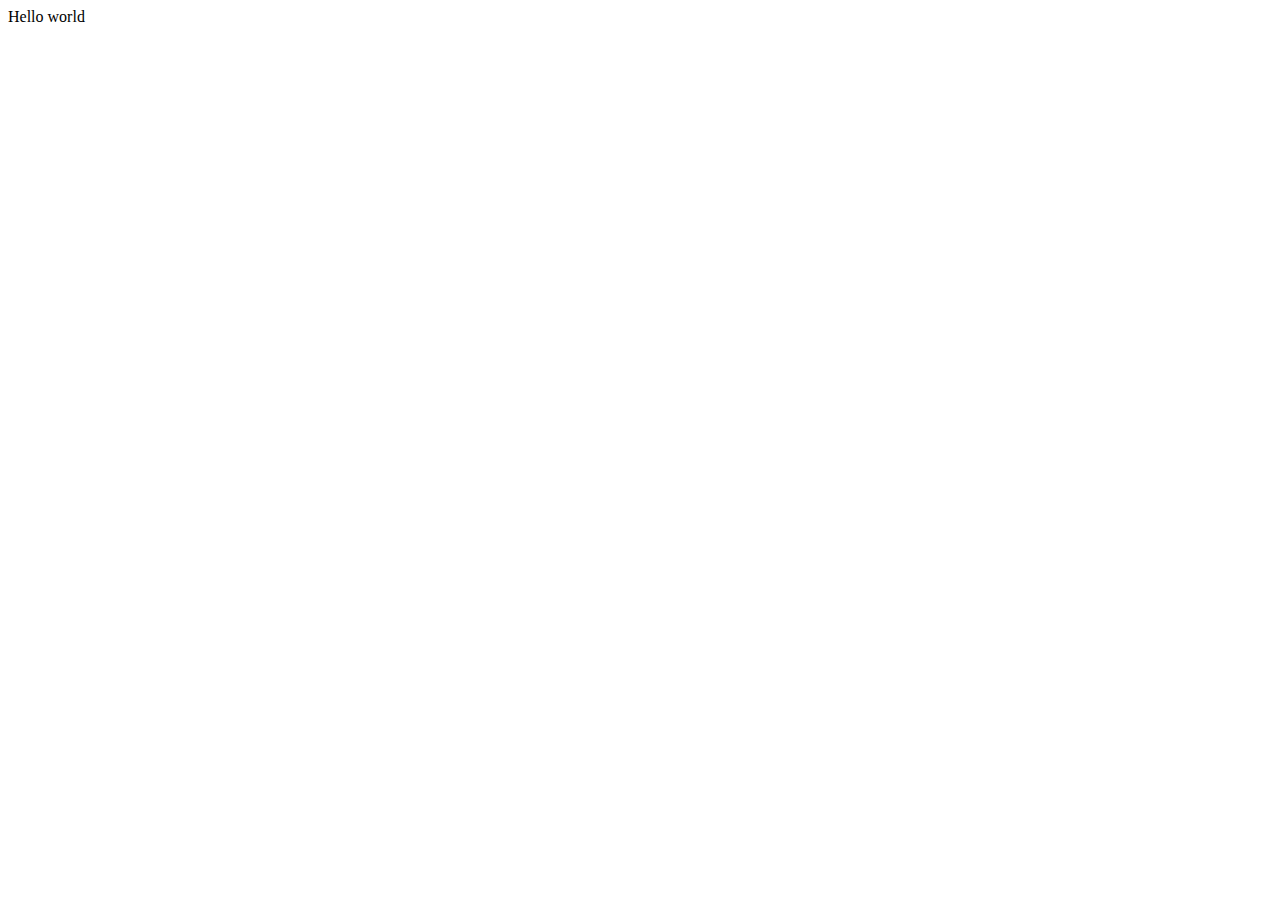
==== index.html @ f68014dd "first website" ====
<!DOCTYPE html>
<html lang="en">
<head>
    <meta charset="UTF-8">
    <meta http-equiv="X-UA-Compatible" content="IE=edge">
    <meta name="viewport" content="width=device-width, initial-scale=1.0">
    <title>Document</title>
</head>
<body>
    Hello world
</body>
</html>
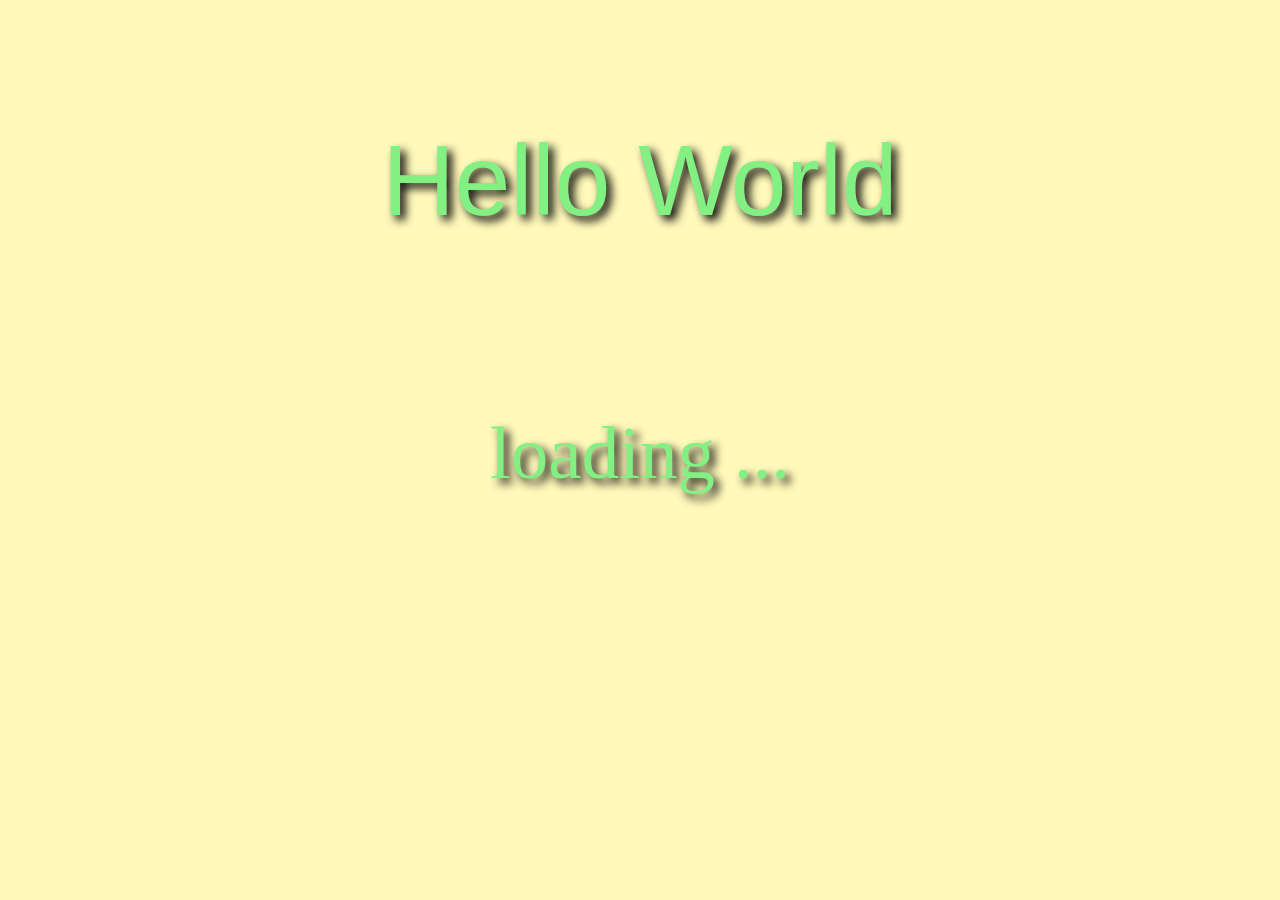
==== commit 46406b91: "upload" ====
--- a/index.html
+++ b/index.html
@@ -5,8 +5,20 @@
     <meta http-equiv="X-UA-Compatible" content="IE=edge">
     <meta name="viewport" content="width=device-width, initial-scale=1.0">
     <title>Document</title>
+    <link rel="stylesheet" href="style.css">
 </head>
 <body>
-    Hello world
+
+<div class="title">
+<br>
+Hello World
+</div>
+
+<div class="text">
+<br>
+<br>
+loading ...
+</div>
+
 </body>
 </html>--- a/style.css
+++ b/style.css
@@ -0,0 +1,23 @@
+
+body{
+    background-color: rgb(255, 249, 186);
+    background-image: url(https://media.tenor.com/wpSo-8CrXqUAAAAi/loading-loading-forever.gif);
+    background-size: 15%;
+    background-repeat: no-repeat;
+    background-position: center;
+}
+
+div.title{
+    font-size: 100px;
+    font-family:'Gill Sans', 'Gill Sans MT', Calibri, 'Trebuchet MS', sans-serif;
+    color: rgb(131, 240, 131);
+    text-shadow: 5px 5px 10px rgb(0, 0, 0);
+    text-align: center;
+}
+
+div.text{
+    font-size: 75px;
+    color: rgb(131, 240, 131);
+    text-shadow: 5px 5px 10px rgb(0, 0, 0);
+    text-align: center;
+}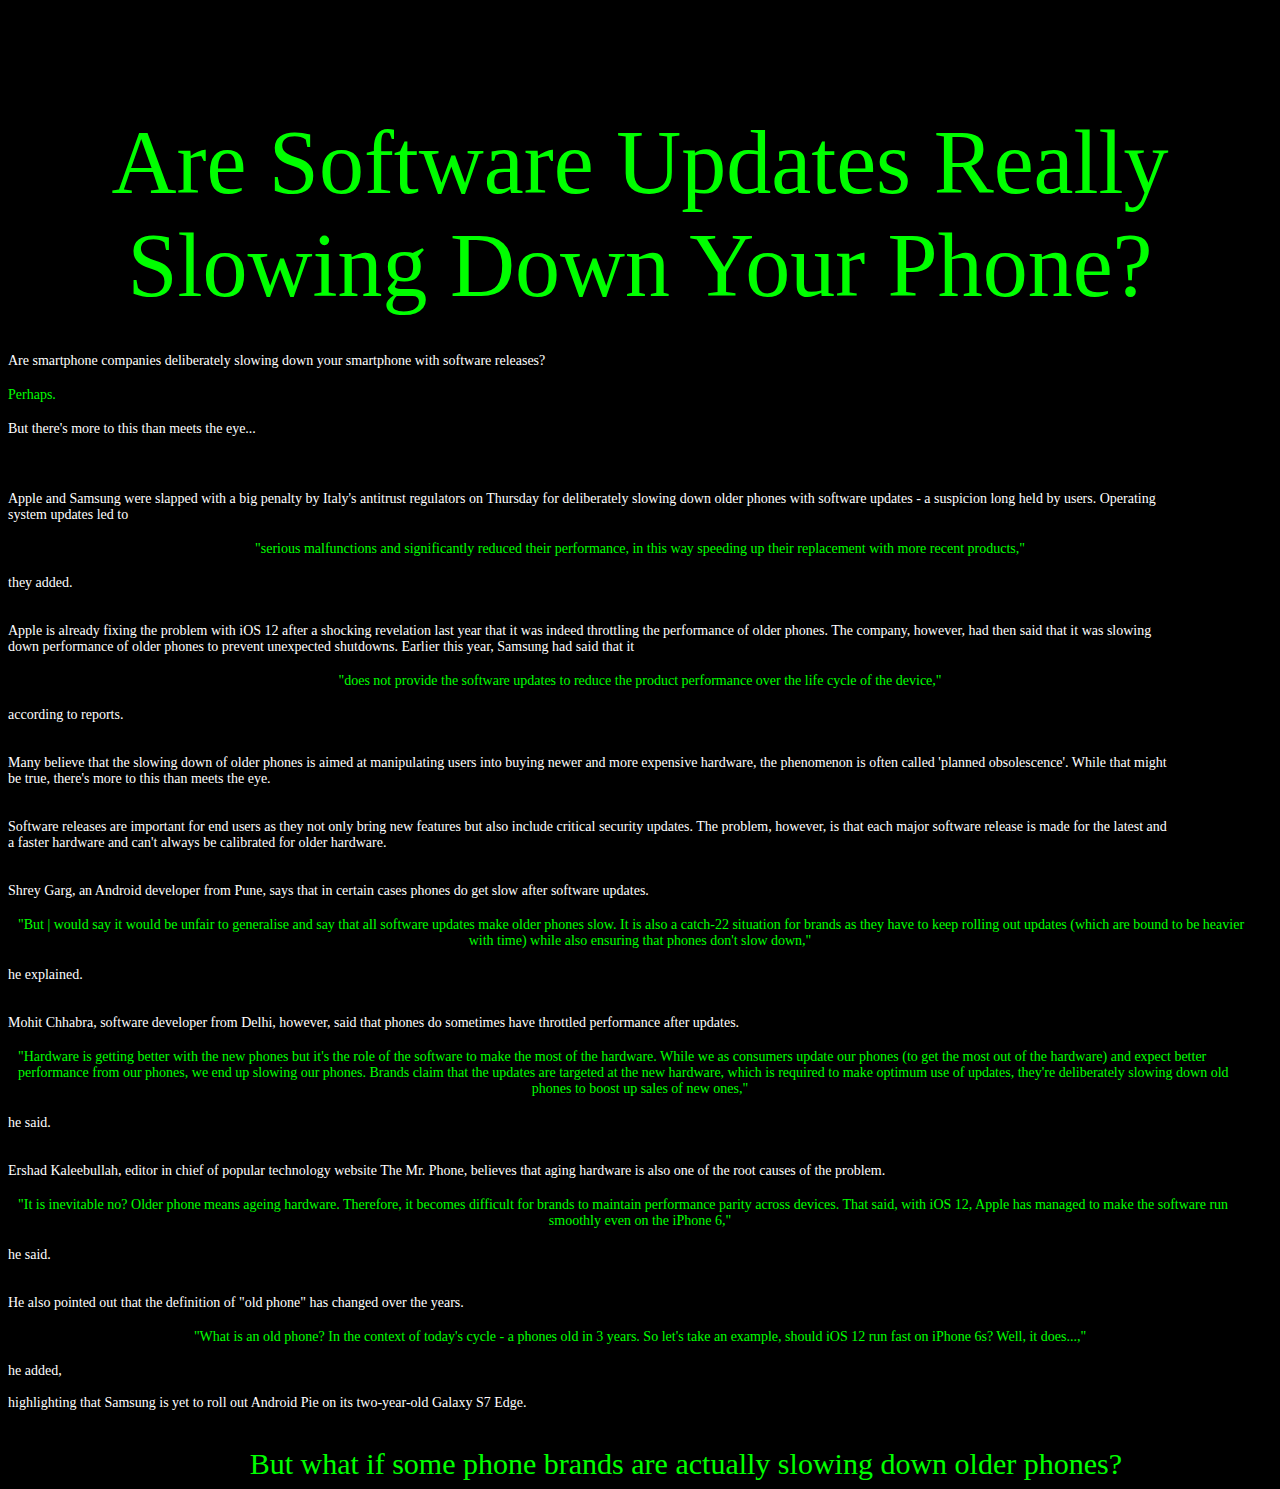
==== commit 461d7306: "Add files via upload" ====
--- a/index.html
+++ b/index.html
@@ -7,18 +7,171 @@
     <title>Document</title>
     <link rel="stylesheet" href="style.css">
 </head>
+
 <body>
 
-<div class="title">
+ <div class="title">
+  <br>
+  Are Software Updates Really Slowing Down Your Phone?
+ </div>
+
+ <br>
+ <br>
+
+ <div class="text-left">
+ Are smartphone companies deliberately slowing down your smartphone with software releases?
+ </div>
+ <br>
+ <div class="highlight-left">
+ Perhaps.
+ </div>
+ <br>
+ <div class="text-left">
+ But there's more to this than meets the eye...
+ </div>
+
+ <br>
+ <br>
+ <br>
+
+ <div class="text-left">
+ Apple and Samsung were slapped with a big penalty by Italy's antitrust regulators on Thursday for deliberately slowing down older phones with software updates - a suspicion long held by users. Operating system updates led to
+ </div>
+
+ <br>
+ 
+ <div class="quote">
+"serious malfunctions and significantly reduced their performance, in this way speeding up their replacement with more recent products,"
+ </div>
+
+ <br>
+
+ <div class="text-left">
+they added.
+
+<br><br><br>
+
+Apple is already fixing the problem with iOS 12
+after a shocking revelation last year that it was
+indeed throttling the performance of older phones.
+The company, however, had then said that it was
+slowing down performance of older phones to prevent
+unexpected shutdowns. Earlier this year, Samsung had
+said that it
+
+ </div>
 <br>
-Hello World
+ <div class="quote">
+    "does not provide the software updates to reduce the product performance over the life cycle of the device,"
+
+ </div>
+ 
+ <br>
+
+ <div class="text-left">
+   according to reports. 
+   <br><br><br>
+   Many believe that the slowing down of
+older phones is aimed at manipulating
+users into buying newer and more
+expensive hardware, the phenomenon is
+often called 'planned obsolescence'.
+While that might be true, there's more
+to this than meets the eye.
+<br><br><br>
+Software releases are important for
+end users as they not only bring new
+features but also include critical
+security updates. The problem,
+however, is that each major software
+release is made for the latest and a
+faster hardware and can't always be
+calibrated for older hardware.
+<br><br><br>
+Shrey Garg, an Android developer from Pune,
+says that in certain cases phones do get slow after
+software updates.
+ </div>
+<br>
+ <div class="quote">
+    "But | would say it would be unfair to generalise
+and say that all software updates make older phones
+slow. It is also a catch-22 situation for brands as
+they have to keep rolling out updates (which are
+bound to be heavier with time) while also ensuring
+that phones don't slow down,"
+ </div>
+<br>
+ <div class="text-left">
+    he explained.
+    <br><br><br>
+    Mohit Chhabra, software developer from
+Delhi, however, said that phones do sometimes have
+throttled performance after updates.
+ </div>
+ <br>
+ <div class="quote">
+    "Hardware is getting better with the new phones but
+    it's the role of the software to make the most of
+    the hardware. While we as consumers update our
+    phones (to get the most out of the hardware) and
+    expect better performance from our phones, we end up
+    slowing our phones. Brands claim that the updates
+    are targeted at the new hardware, which is required
+    to make optimum use of updates, they're deliberately
+    slowing down old phones to boost up sales of new
+    ones,"
+ </div>
+ <br>
+ <div class="text-left">
+he said.
+<br><br><br>
+Ershad Kaleebullah, editor in chief
+of popular technology website The Mr. Phone,
+believes that aging hardware is also one of the root
+causes of the problem.
+ </div>
+ <br>
+ <div class="quote">
+    "It is inevitable no? Older phone means ageing
+    hardware. Therefore, it becomes difficult for brands
+    to maintain performance parity across
+    devices. That said, with iOS 12, Apple has managed
+    to make the software run smoothly even on the iPhone
+    6,"
+ </div>
+ <br>
+ <div class="text-left">
+he said. 
+<br><br><br>
+He also pointed out that the definition of "old
+phone" has changed over the years.
+ </div>
+<br>
+ <div class="quote">
+    "What is an old phone? In the context of today's
+    cycle - a phones old in 3 years. So let's take an
+    example, should iOS 12 run fast on iPhone 6s? Well,
+    it does...,"
+ </div>
+<br>
+ <div class="text-left">
+    he added,
+<br><br>
+highlighting that Samsung is yet to roll out Android Pie on its two-year-old Galaxy S7 Edge.
+ </div>
+</body>
+<br><br>
+<div class="quote2">
+    But what if
+some phone
+brands are
+actually
+slowing down
+older phones?
 </div>
 
-<div class="text">
-<br>
-<br>
-loading ...
-</div>
 
-</body>
+
+
 </html>--- a/style.css
+++ b/style.css
@@ -1,23 +1,66 @@
+
+@font-face{
+    font-family: 'bluescreen';
+    src: url('fonts/Blue-Screen-Personal-Use.ttf');
+}
+
+@font-face{
+font-family: 'andale';
+src: url('fonts/Andale Mono.ttf');
+}
+
+
+
 
 body{
-    background-color: rgb(255, 249, 186);
-    background-image: url(https://media.tenor.com/wpSo-8CrXqUAAAAi/loading-loading-forever.gif);
+    background-color: black;
     background-size: 15%;
     background-repeat: no-repeat;
     background-position: center;
+    font-family: blue;
 }
 
 div.title{
-    font-size: 100px;
-    font-family:'Gill Sans', 'Gill Sans MT', Calibri, 'Trebuchet MS', sans-serif;
-    color: rgb(131, 240, 131);
-    text-shadow: 5px 5px 10px rgb(0, 0, 0);
+    font-size: 90px;
+    font-family:'bluescreen';
+    color: rgb(0, 255, 0);
     text-align: center;
 }
 
-div.text{
-    font-size: 75px;
-    color: rgb(131, 240, 131);
-    text-shadow: 5px 5px 10px rgb(0, 0, 0);
-    text-align: center;
-}+div.text-left{
+    font-size: 14px;
+    color: white;
+    text-align: left;
+    font-family: 'andale';
+    margin-right: 100px;
+    
+}
+
+div.highlight-left{
+    font-size: 14px;
+    color: rgb(0, 255, 0);
+    font-family: 'andale';
+    text-align: left;
+   
+}
+
+
+div.quote{
+    font-size: 14px;
+    color: rgb(0, 255, 0);
+    text-align: centre;
+    font-family: 'andale';
+    margin-left: 10px;
+    margin-right: 10px;
+    text-align-last: center;
+}
+
+div.quote2{
+    font-size: 30px;
+    color: rgb(0, 255, 0);
+    text-align: centre;
+    font-family: 'andale';
+    margin-left: 150px;
+    margin-right: 150px;
+    text-align-last: right;
+}
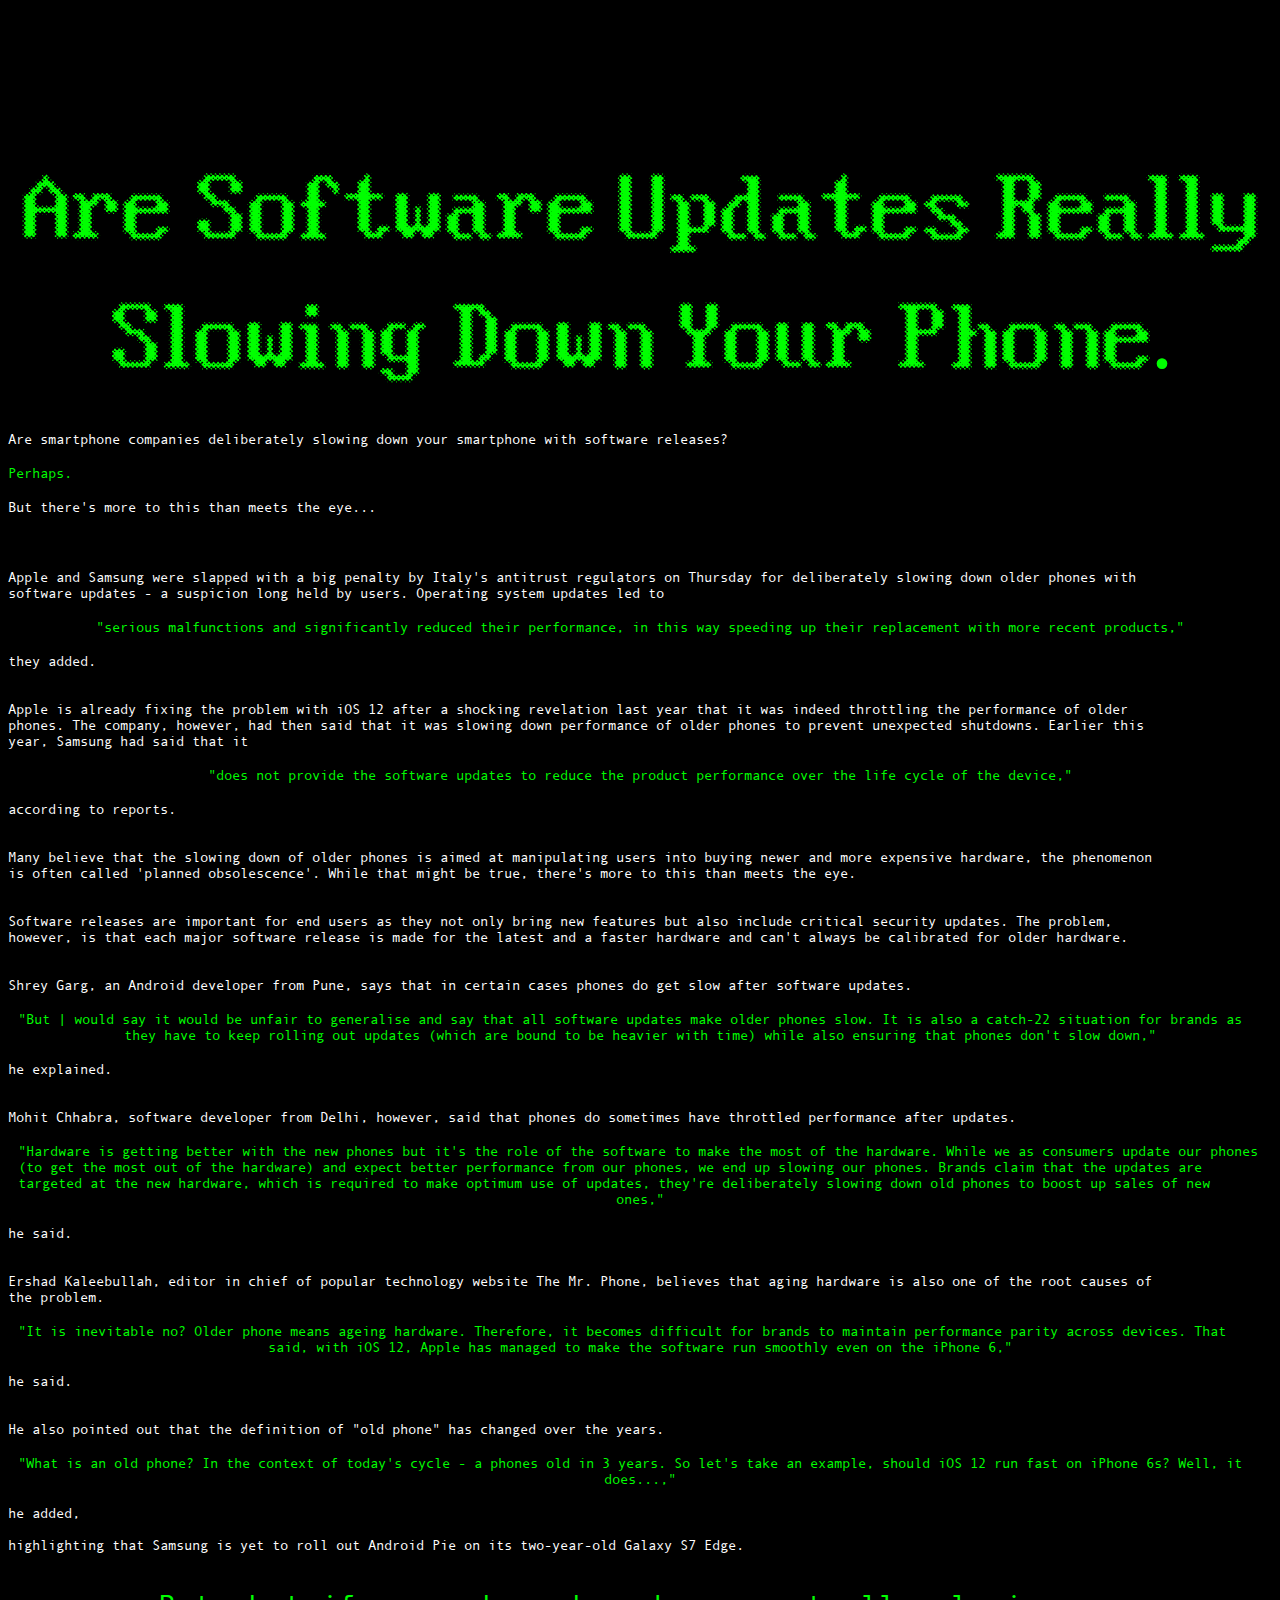
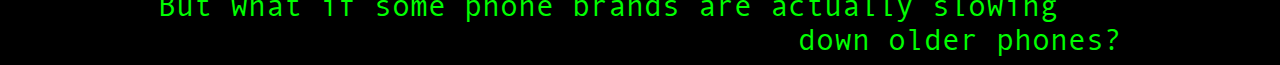
==== commit 29e505ef: "up" ====
--- a/index.html
+++ b/index.html
@@ -12,7 +12,7 @@
 
  <div class="title">
   <br>
-  Are Software Updates Really Slowing Down Your Phone?
+  Are Software Updates Really Slowing Down Your Phone.
  </div>
 
  <br>
--- a/style.css
+++ b/style.css
@@ -1,15 +1,14 @@
 
 @font-face{
-    font-family: 'bluescreen';
-    src: url('fonts/Blue-Screen-Personal-Use.ttf');
+    font-family:'bluescreen';
+    src: url('fonts/Blue-Screen.woff');
 }
+
 
 @font-face{
 font-family: 'andale';
-src: url('fonts/Andale Mono.ttf');
+src: url('fonts/Andale-Mono.woff');
 }
-
-
 
 
 body{
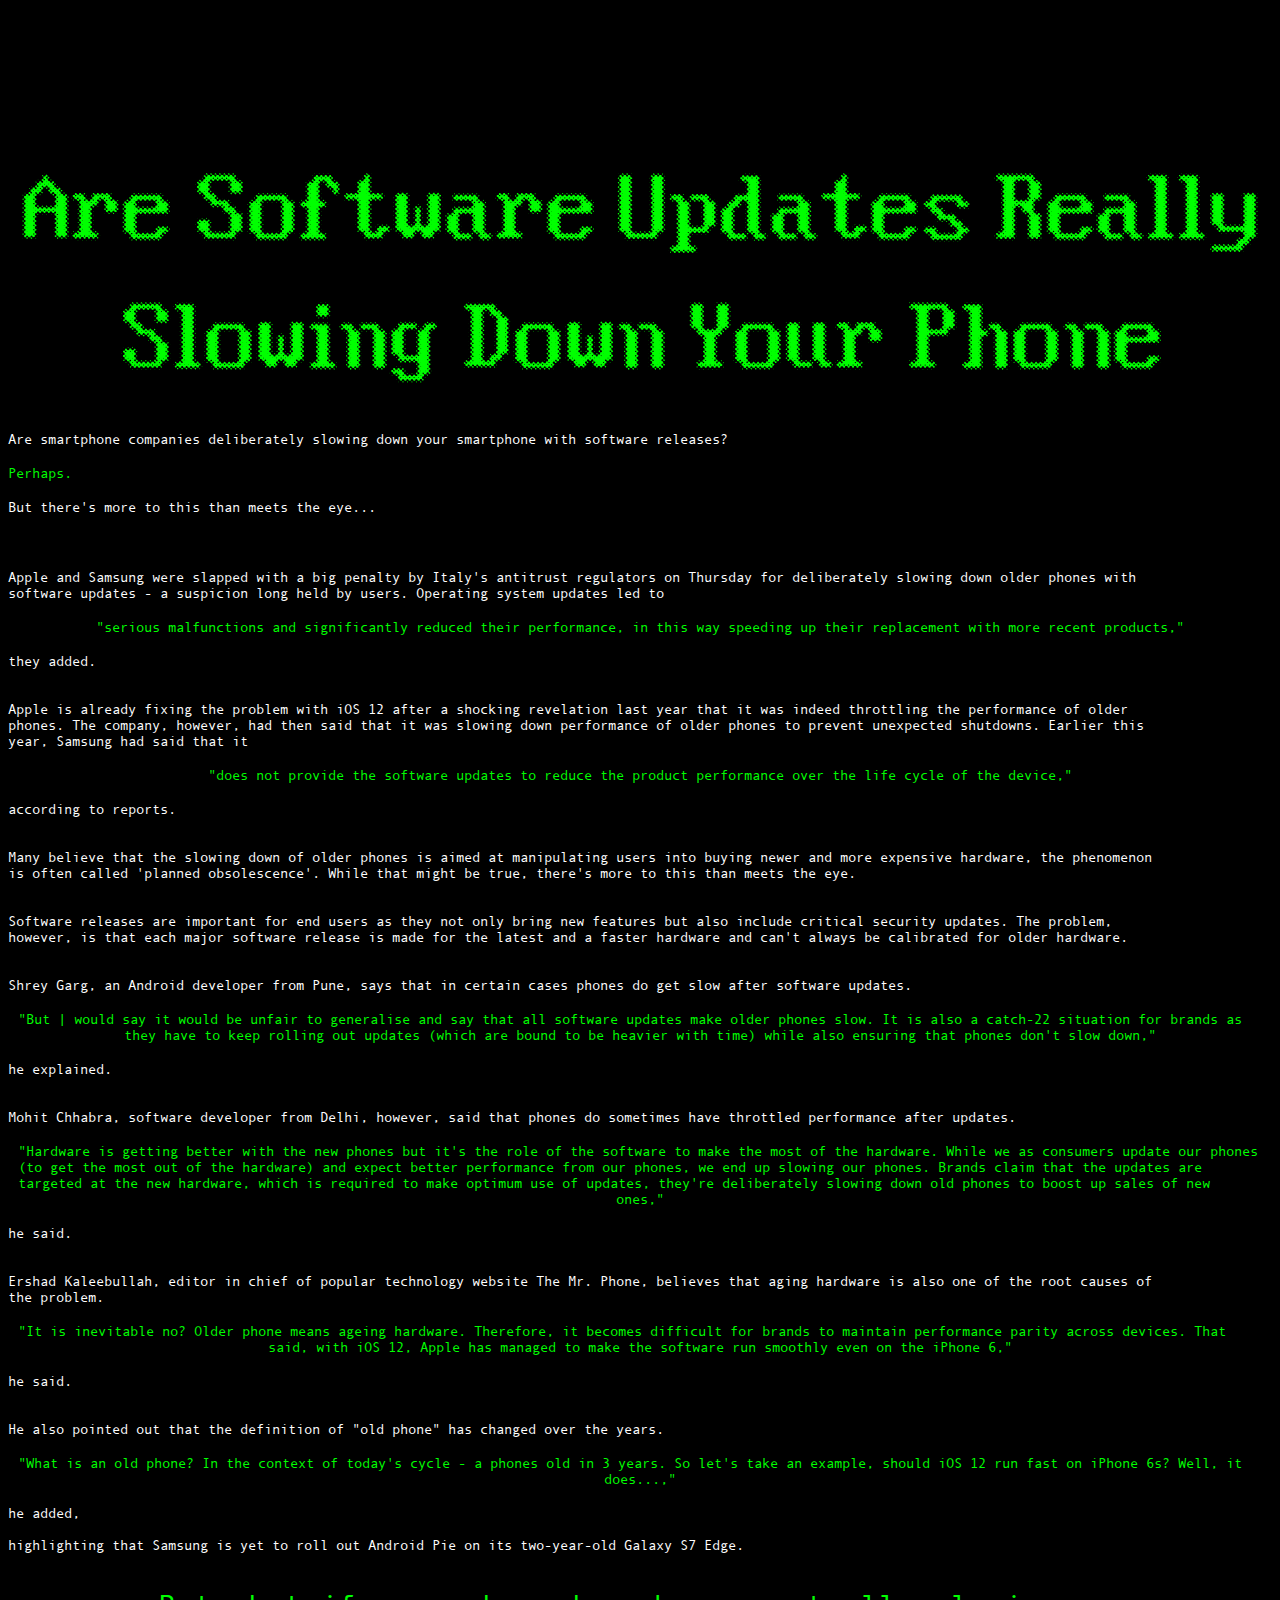
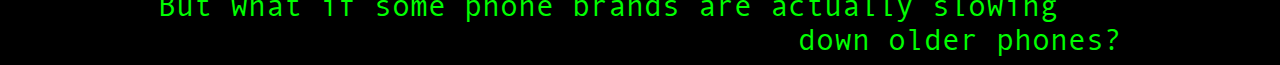
==== commit a8d186cf: "." ====
--- a/index.html
+++ b/index.html
@@ -12,7 +12,7 @@
 
  <div class="title">
   <br>
-  Are Software Updates Really Slowing Down Your Phone.
+  Are Software Updates Really Slowing Down Your Phone
  </div>
 
  <br>
